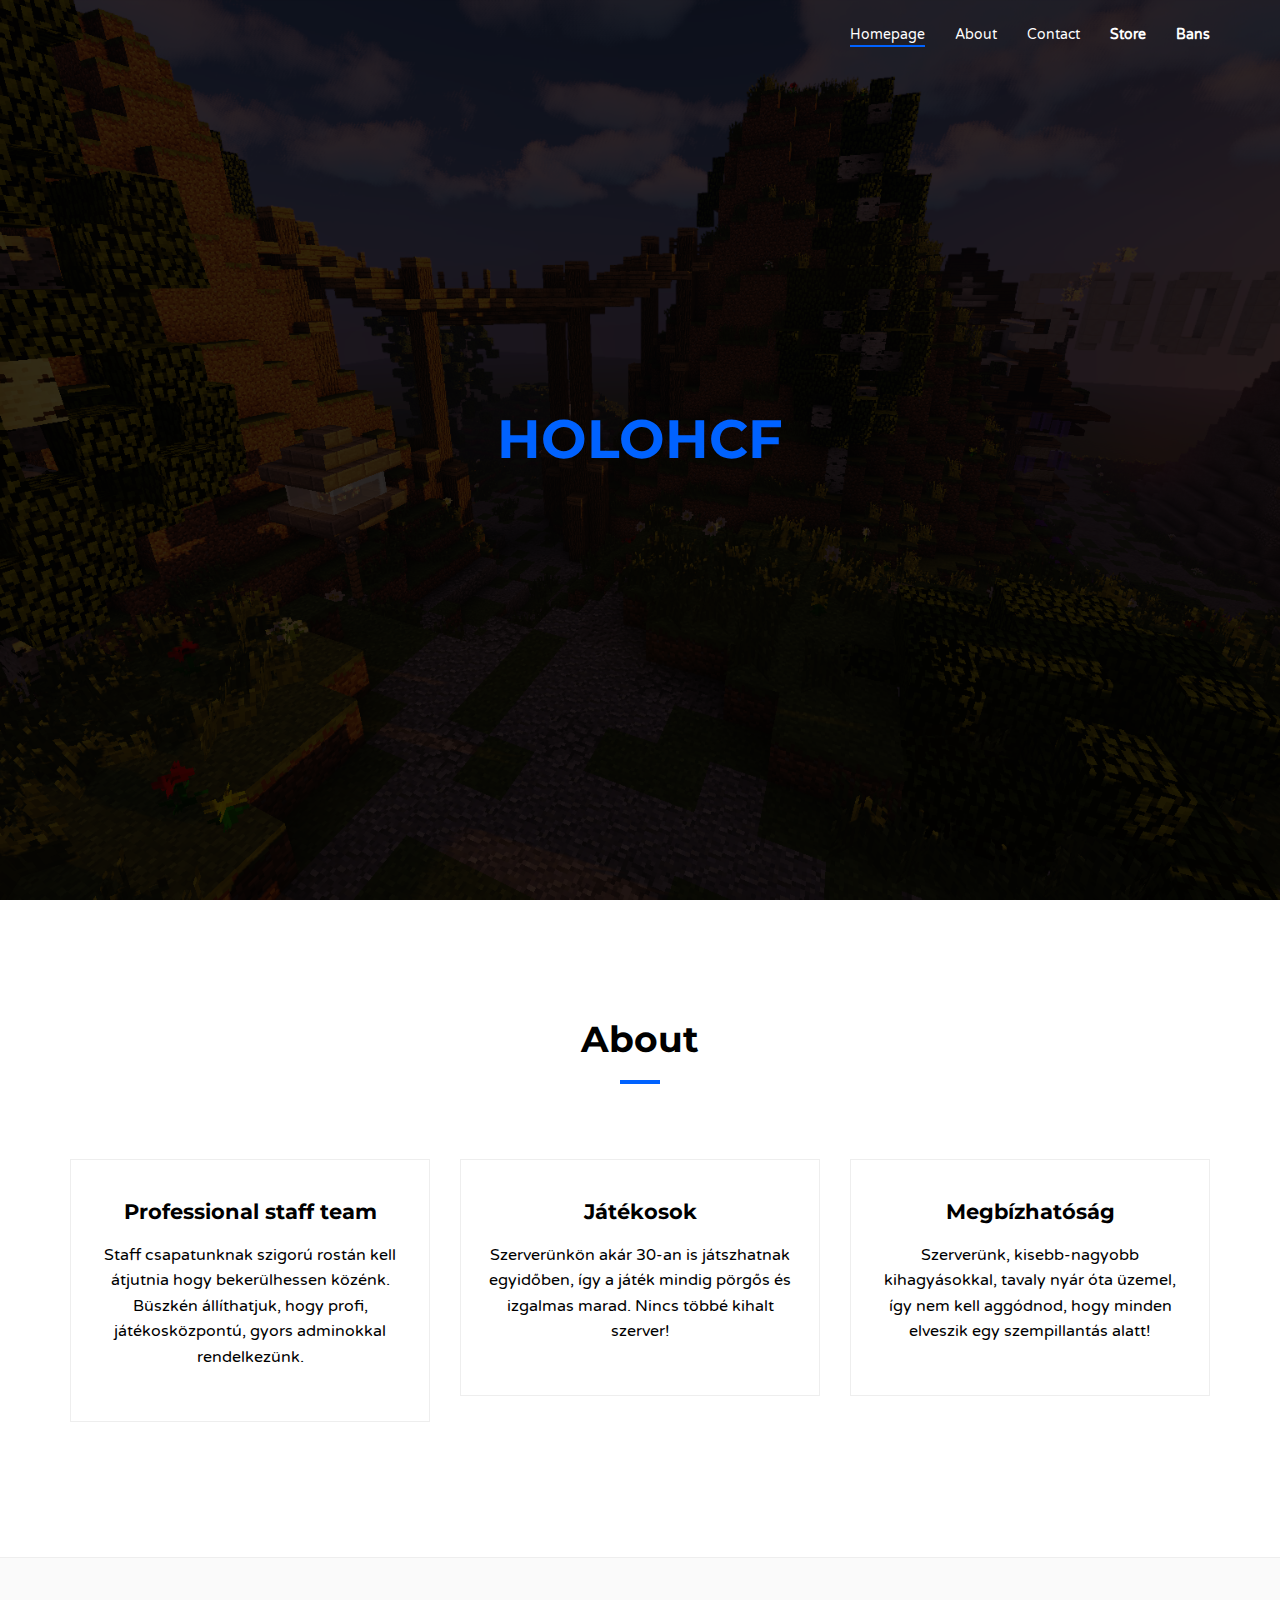
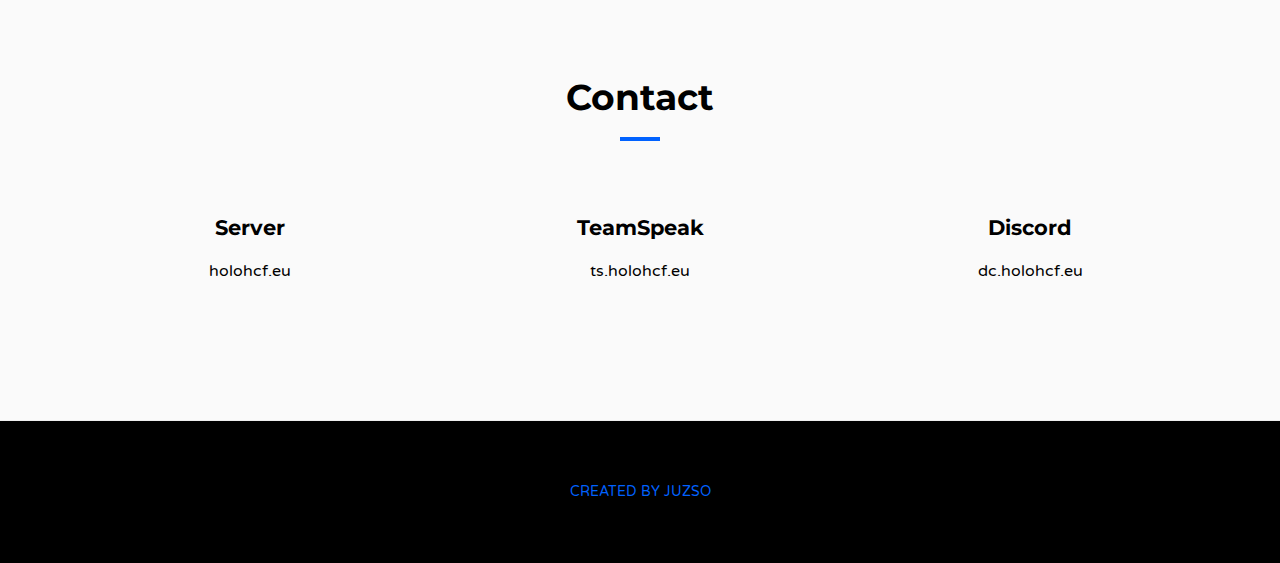
==== index.html @ adc61220 "Add files via upload" ====
<!DOCTYPE html>
<html lang="en">


<head>
	<meta charset="utf-8">
	<meta http-equiv="X-UA-Compatible" content="IE=edge">
	<meta name="viewport" content="width=device-width, initial-scale=1">
	<link rel="icon" href="favicon.png" type="image/x-icon"/>
	<title>HoloHCF | Weboldal</title>
	<link href="https://fonts.googleapis.com/css?family=Montserrat:400,700%7CVarela+Round" rel="stylesheet">
	<link type="text/css" rel="stylesheet" href="css/bootstrap.min.css" />
	<link type="text/css" rel="stylesheet" href="css/owl.carousel.css" />
	<link type="text/css" rel="stylesheet" href="css/owl.theme.default.css" />
	<link type="text/css" rel="stylesheet" href="css/magnific-popup.css" />
	<link rel="stylesheet" href="../use.fontawesome.com/releases/v5.8.1/css/all.css" integrity="sha384-50oBUHEmvpQ+1lW4y57PTFmhCaXp0ML5d60M1M7uH2+nqUivzIebhndOJK28anvf" crossorigin="anonymous">
	<link type="text/css" rel="stylesheet" href="css/style.css" />
</head>
<body>
	<header id="home">
		<div class="bg-img" style="background-image: url('img/background.png');">
			<div class="overlay"></div>
		</div>
		<nav id="nav" class="navbar nav-transparent">
			<div class="container">

				<div class="navbar-header">
					<div class="navbar-brand">
						<a href="https://holohcf.eu">
						</a>
					</div>
					<div class="nav-collapse">
						<span></span>
					</div>
				</div>
				<ul class="main-nav nav navbar-nav navbar-right">
					<li><a href="#home">Homepage</a></li>
					<li><a href="#about">About</a></li>
					<li><a href="#contact">Contact</a></li>
					<li><a href="http://store.holohcf.eu"><b><i class="fas fa-user-alt"></i>Store</b></a></li>
					<li><a href="http://holohcf.eu/bans"><b><i class="fas fa-user-alt"></i>Bans</b></a></li>
				</ul>
			</div>
		</nav>

		<div class="home-wrapper">
			<div class="container">
				<div class="row">
					<div class="col-md-10 col-md-offset-1">
						<div class="home-content">
							<h1><span class="main-color">Holo</span><span class="main-color">HCF</span></h1>
							<p class="white-text">
							</p>
						</div>
					</div>
				</div>
			</div>
		</div>
	</header>
	<div id="about" class="section md-padding">
		<div class="container">
			<div class="row">
				<div class="section-header text-center">
					<h2 class="title">About</h2>
				</div>
				<div class="col-md-4">
					<div class="about">
						<i class="fa fa-user-friends"></i>
						<h3>Professional staff team</h3>
						<p>Staff csapatunknak szigorú rostán kell átjutnia hogy bekerülhessen közénk. Büszkén állíthatjuk, hogy profi, játékosközpontú, gyors adminokkal rendelkezünk.</p>
					</div>
				</div>
				<div class="col-md-4">
					<div class="about">
						<i class="fa fa-city"></i>
						<h3>Játékosok</h3>
						<p>Szerverünkön akár 30-an is játszhatnak egyidőben, így a játék mindig pörgős és izgalmas marad. Nincs többé kihalt szerver!</p>
					</div>
				</div>
				<div class="col-md-4">
					<div class="about">
						<i class="fa fa-history"></i>
						<h3>Megbízhatóság</h3>
						<p>Szerverünk, kisebb-nagyobb kihagyásokkal, tavaly nyár óta üzemel, így nem kell aggódnod, hogy minden elveszik egy szempillantás alatt!</p>
					</div>
				</div>
			</div>
		</div>
	</div>
</div>
	<div id="contact" class="section md-padding bg-grey">
		<div class="container">
			<div class="row">
				<div class="section-header text-center">
					<h2 class="title">Contact</h2>
				</div>
				<div class="col-sm-4">
					<div class="contact">
						<i class="fa fa-server"></i>
						<h3>Server</h3>
						<p>holohcf.eu</p>
					</div>
				</div>
				<div class="col-sm-4">
					<div class="contact">
						<i class="fab fa-discord"></i>
						<h3>TeamSpeak</h3>
						<p>ts.holohcf.eu</p>
					</div>
				</div>
				<div class="col-sm-4">
					<div class="contact">
						<i class="fab fa-discord"></i>
						<h3>Discord</h3>
						<p>dc.holohcf.eu</p>
					</div>
				</div>
			</div>
		</div>
	</div>
	<footer id="footer" class="sm-padding bg-dark">
		<div class="container">
			<div class="row">
				<div class="col-md-12">
					<div class="footer-copyright">
						<p><a href="https://juzso.hu" target="_blank">Created by Juzso</a></p>
					</div>
				</div>
			</div>
		</div>
	</footer>
	</script>
	<script type="text/javascript" src="js/jquery.min.js"></script>
	<script type="text/javascript" src="js/bootstrap.min.js"></script>
	<script type="text/javascript" src="js/owl.carousel.min.js"></script>
	<script type="text/javascript" src="js/jquery.magnific-popup.js"></script>
	<script type="text/javascript" src="js/main.js"></script>
</body>
</html>
---- css/style.css ----
body {
    font-family: 'Varela Round', sans-serif;
    font-size: 16px;
    line-height: 1.6;
    overflow-x: hidden;
    color: #000000;
}

h1, h2, h3, h4, h5, h6 {
    font-family: 'Montserrat', sans-serif;
    font-weight: 700;
    margin-top: 0px;
    margin-bottom: 20px;
    color: #000000;
}

h1 {
    font-size: 54px;
}

h2 {
    font-size: 36px;
}

h3 {
    font-size: 21px;
    text-decoration: none;
}

h4 {
    font-size: 18px;
    margin-top: 20px
}

h5 {
    font-size: 16px;
}

a {
    color: #0062ff;
    text-decoration: none;
    -webkit-transition: 0.1s opacity;
    transition: 0.1s opacity;
}

a:hover, a:focus {
    text-decoration: none;
    outline: none;
    opacity: 0.8;
    color: #0062ff;
}

.main-color {
    color: #0062ff;
}

.white-text {
    color: #FFF;
}


::-moz-selection {
    background-color: #0062ff;
    color: #FFF;
}

::selection {
    background-color: #0062ff;
    color: #FFF;
}

ul, ol {
    margin: 0;
    padding: 0;
    list-style: none
}

/* -- section  -- */

.section {
    position: relative;
}

.md-padding {
    padding-top: 120px;
    padding-bottom: 120px;
}

.sm-padding {
    padding-top: 60px;
    padding-bottom: 60px;
}


/* --  background section  -- */

.bg-grey {
    background-color: #FAFAFA;
    border-top: 1px solid #EEE;
    border-bottom: 1px solid #EEE;
}

.bg-dark {
    background-color: #000000;
}


/* --  background image section  -- */

.bg-img {
    position: absolute;
    left: 0;
    top: 0;
    right: 0;
    bottom: 0;
    z-index: -1;
    background-position: center;
    background-size: cover;
    background-attachment: fixed;
}

.bg-img .overlay {
    position: absolute;
    left: 0;
    top: 0;
    right: 0;
    bottom: 0;
    opacity: .8;
    background: #000000;
}


/* --  section header  -- */

.section-header {
    position: relative;
    margin-bottom: 60px;
}

.title:after {
    content:"";
  	display:block;
  	height:4px;
  	width:40px;
  	background-color: #0062ff;
    margin-top: 20px;
}

.text-center .title:after {
    margin: 20px auto 0px;
}

/* --  Input  -- */

input[type="text"], input[type="email"], input[type="password"], input[type="number"], input[type="date"], input[type="url"], input[type="tel"], textarea {
    height: 40px;
    width: 100%;
    border: none;
	  background: #E8E8E8;
    border-bottom: 2px solid #EEE;
    color: #0062ff;
    padding: 0px 10px;
    opacity: 0.5;
    -webkit-transition: 0.2s border-color, 0.2s opacity;
    transition: 0.2s border-color, 0.2s opacity;
}

textarea {
    padding: 10px 10px;
    min-height: 80px;
    resize: vertical;
}

input[type="text"]:focus, input[type="email"]:focus, input[type="password"]:focus, input[type="number"]:focus, input[type="date"]:focus, input[type="url"]:focus, input[type="tel"]:focus, textarea:focus {
    border-color: #bd261b;
    opacity: 1;
}

/* --  Buttons  -- */

.main-btn, .white-btn, .outline-btn {
    display: inline-block;
    padding: 100px 100px;
    margin: 3px;
    border: 2px solid transparent;
    border-radius: 3px;
    -webkit-transition: 0.2s opacity;
    transition: 0.2s opacity;
}

.main-btn {
    background: #0062ff;
    color: #FFF;
}

.white-btn {
    background: #f44336;
    color: #FFF !important;
    margin: -3px !important;
}

.outline-btn {
    background: transparent;
    color: #0062ff !important;
    border-color: #0062ff;
}

.main-btn:hover, .white-btn:hover, .outline-btn:hover {
    opacity: 0.8;
}

/*------------------------------------*\
	Footer
\*------------------------------------*/

#footer {
    position: relative;
}

.footer-logo {
    text-align: center;
    margin-bottom: 40px;
}

.footer-logo>a>img {
    max-height: 80px;
}

.footer-follow {
    text-align: center;
    margin-bottom: 20px;
}

.footer-follow li {
    display: inline-block;
    margin-right: 10px;
    margin-bottom: 13px;
}

.footer-follow li a {
  display: inline-block;
  width: 50px;
  height: 50px;
  line-height: 50px;
  text-align: center;
  border-radius: 3px;
  background-color: #0062ff;
  color:#FFF;
}

.footer-copyright p {
    text-align: center;
    font-size: 14px;
    text-transform: uppercase;
    margin: 0;
}

/*------------------------------------*\
	Logo
\*------------------------------------*/

.navbar-brand {
    padding: 0;
}

.navbar-brand .logo, .navbar-brand .logo-alt {
    max-height: 100px;
    display: block;
}

#nav:not(.nav-transparent):not(.fixed-nav) .navbar-brand .logo-alt {
	display: none;
}

#nav.nav-transparent:not(.fixed-nav) .navbar-brand .logo {
	display: none;
}

#nav.fixed-nav .navbar-brand .logo-alt {
    display: none;
}

@media only screen and (max-width: 767px) {
    #nav.nav-transparent .navbar-brand .logo-alt {
        display: none !important;
    }
    #nav.nav-transparent .navbar-brand .logo {
        display: block !important;
    }
}


/*------------------------------------*\
	Navigation
\*------------------------------------*/

#nav {
    padding: 10px 0px;
    background: #FFF;
    -webkit-transition: 0.2s padding;
    transition: 0.2s padding;
    z-index: 999;
}

#nav.navbar {
    border: none;
    border-radius: 0;
    margin-bottom: 0px;
}

#nav.fixed-nav {
    position: fixed;
    left: 0;
    right: 0;
    padding: 0px 0px;
    background-color: #FFF !important;
    border-bottom: 1px solid #EEE;
}

#nav.nav-transparent {
    background: transparent;
}


/* -- default nav -- */

@media only screen and (min-width: 768px) {
    .main-nav li {
        padding: 0px 15px;
    }
    .main-nav li a {
        font-size: 14px;
        -webkit-transition: 0.2s color;
        transition: 0.2s color;
    }
    .main-nav>li>a {
        color: #000000;
        padding: 15px 0px;
    }
    #nav.nav-transparent:not(.fixed-nav) .main-nav>li>a {
        color: #fff;
    }
    .main-nav>li>a:hover, .main-nav>li>a:focus, .main-nav>li.active>a {
        background: transparent;
        color: #0062ff;
    }
    .main-nav>li>a:after {
        content: "";
        display: block;
        background-color: #0062ff;
        height: 2px;
        width: 0%;
        -webkit-transition: 0.2s width;
        transition: 0.2s width;
    }
    .main-nav>li>a:hover:after, .main-nav>li.active>a:after {
        width: 100%;
    }
    /* dropdown */
    .has-dropdown {
        position: relative;
    }
    .has-dropdown>a:before {
        font-family: 'FontAwesome';
        content: "\f054";
        font-size: 6px;
        margin-left: 6px;
        float: right;
        -webkit-transform: rotate(90deg);
        -ms-transform: rotate(90deg);
        transform: rotate(90deg);
        -webkit-transition: 0.2s transform;
        transition: 0.2s transform;
    }
    .dropdown {
        position: absolute;
        right: -50%;
        top: 0;
        background-color: #0062ff;
        width: 200px;
        -webkit-box-shadow: 0px 5px 5px -5px rgba(53, 64, 82, 0.2);
        box-shadow: 0px 5px 5px -5px rgba(53, 64, 82, 0.2);
        -webkit-transform: translateY(15px) translateX(50%);
        -ms-transform: translateY(15px) translateX(50%);
        transform: translateY(15px) translateX(50%);
        opacity: 0;
        visibility: hidden;
        -webkit-transition: 0.2s all;
        transition: 0.2s all;
    }
    .main-nav>.has-dropdown>.dropdown {
        top: 100%;
        right: 50%;
    }
    .main-nav>.has-dropdown>.dropdown .dropdown.dropdown-left {
        right: 150%;
    }
    .dropdown li a {
        display: block;
        color: #FFF;
        border-top: 1px solid rgb(0, 0, 0);
        padding: 10px 0px;
    }
    .dropdown li:nth-child(1) a {
        border-top: none;
    }
    .has-dropdown:hover>.dropdown {
        opacity: 1;
        visibility: visible;
        -webkit-transform: translateY(0px) translateX(50%);
        -ms-transform: translateY(0px) translateX(50%);
        transform: translateY(0px) translateX(50%);
    }
    .has-dropdown:hover>a:before {
        -webkit-transform: rotate(0deg);
        -ms-transform: rotate(0deg);
        transform: rotate(0deg);
    }
    .nav-collapse {
        display: none;
    }
}


/* -- mobile nav -- */

@media only screen and (max-width: 767px) {
    #nav {
        padding: 0px 0px;
    }
    #nav.nav-transparent {
        background: #FFF;
    }
    .main-nav {
        position: fixed;
        right: 0;
        height: calc(100vh - 80px);
        -webkit-box-shadow: 0px 80px 0px 0px #000000;
        box-shadow: 0px 80px 0px 0px #000000;
        max-width: 250px;
        width: 0%;
        -webkit-transform: translateX(100%);
        -ms-transform: translateX(100%);
        transform: translateX(100%);
        margin: 0;
        overflow-y: auto;
        background: #000000;
        -webkit-transition: 0.2s all;
        transition: 0.2s all;
    }
    #nav.open .main-nav {
        -webkit-transform: translateX(0%);
        -ms-transform: translateX(0%);
        transform: translateX(0%);
        width: 100%;
    }
    .main-nav li {
        border-top: 1px solid rgba(250, 250, 250, 0.1);
    }
    .main-nav li a {
        display: block;
        color: #FFF;
        -webkit-transition: 0.2s all;
        transition: 0.2s all;
    }
    .main-nav>li.active {
        border-left: 6px solid #0062ff;
    }
    .main-nav li a:hover, .main-nav li a:focus {
        background-color: #0062ff;
        color: #FFF;
        opacity: 1;
    }
    .has-dropdown>a:after {
        content: "\f054";
        font-family: 'FontAwesome';
        float: right;
        -webkit-transition: 0.2s -webkit-transform;
        transition: 0.2s -webkit-transform;
        transition: 0.2s transform;
        transition: 0.2s transform, 0.2s -webkit-transform;
    }
    .dropdown {
        opacity: 0;
        visibility: hidden;
        height: 0;
        background: rgb(0, 0, 0);
    }
    .dropdown li a {
        padding: 6px 10px;
    }
    .has-dropdown.open-drop>a:after {
        -webkit-transform: rotate(90deg);
        -ms-transform: rotate(90deg);
        transform: rotate(90deg);
    }
    .has-dropdown.open-drop>.dropdown {
        opacity: 1;
        visibility: visible;
        height: auto;
        -webkit-transition: 0.2s all;
        transition: 0.2s all;
    }
}


/* -- nav btn collapse -- */

.nav-collapse {
    position: relative;
    float: right;
    width: 40px;
    height: 40px;
    margin-top: 5px;
    margin-right: 5px;
    cursor: pointer;
    z-index: 99999;
}

.nav-collapse span {
    display: block;
    -webkit-transform: translate(-50%, -50%);
    -ms-transform: translate(-50%, -50%);
    transform: translate(-50%, -50%);
    position: absolute;
    top: 50%;
    left: 50%;
    width: 25px;
}

.nav-collapse span:before, .nav-collapse span:after {
    content: "";
    display: block;
}

.nav-collapse span, .nav-collapse span:before, .nav-collapse span:after {
    height: 4px;
    background: #000000;
    -webkit-transition: 0.2s all;
    transition: 0.2s all;
}

.nav-collapse span:before {
    -webkit-transform: translate(0%, 10px);
    -ms-transform: translate(0%, 10px);
    transform: translate(0%, 10px);
}

.nav-collapse span:after {
    -webkit-transform: translate(0%, -14px);
    -ms-transform: translate(0%, -14px);
    transform: translate(0%, -14px);
}

#nav.open .nav-collapse span {
    background: transparent;
}

#nav.open .nav-collapse span:before {
    -webkit-transform: translateY(0px) rotate(-135deg);
    -ms-transform: translateY(0px) rotate(-135deg);
    transform: translateY(0px) rotate(-135deg);
}

#nav.open .nav-collapse span:after {
    -webkit-transform: translateY(-4px) rotate(135deg);
    -ms-transform: translateY(-4px) rotate(135deg);
    transform: translateY(-4px) rotate(135deg);
}


/*------------------------------------*\
	Header
\*------------------------------------*/

header {
    position: relative;
}

#home {
    height: 100vh;
}

#home .home-wrapper {
    position: absolute;
    left: 0px;
    right: 0px;
    top: 50%;
    -webkit-transform: translateY(-50%);
    -ms-transform: translateY(-50%);
    transform: translateY(-50%);
    text-align: center;
}

.home-content h1 {
  text-transform: uppercase;
}
.home-content button {
  margin-top: 20px;
}

.header-wrapper h2 {
    display: inline-block;
    margin-bottom: 0px;
}

.header-wrapper .breadcrumb {
    float: right;
    background: transparent;
    margin-bottom: 0px;
}

.header-wrapper .breadcrumb .breadcrumb-item.active {
    color: #ffffff;
}

.breadcrumb>li+li:before {
    color: #ffffff;
}


/*------------------------------------*\
	About
\*------------------------------------*/

.about {
    position: relative;
    text-align: center;
    padding: 40px 20px;
    border: 1px solid #EEE;
    margin: 15px 0px;
}

.about i {
    font-size: 36px;
    color: #0062ff;
    margin-bottom: 20px;
}

.about:after {
    content: "";
    background-color: #0062ff;
    position: absolute;
    left: 0;
    top: 0;
    bottom: 0;
    width: 0%;
    z-index: -1;
    -webkit-transition: 0.2s width;
    transition: 0.2s width;
}

.about:hover:after {
    width: 100%;
}

.about h3 {
    -webkit-transition: 0.2s color;
    transition: 0.2s color;
}

.about:hover h3 {
    color: #fff;
}

/*------------------------------------*\
	Pricing
\*------------------------------------*/

.pricing {
    position: relative;
    text-align: center;
    border: 1px solid #EEE;
    background-color: #FFF;
    z-index: 11;
    margin: 15px 0px;
}

.pricing::after {
    content: "";
    background-color: #000000;
    position: absolute;
    left: 0;
    right: 0;
    top: 0;
    height: 0%;
    z-index: -1;
    -webkit-transition: 0.2s height;
    transition: 0.2s height;
}

.pricing:hover:after {
    height: 100%;
}

.pricing .price-head {
    position: relative;
    margin-bottom: 20px;
}

.pricing .price-title {
    display: block;
    padding: 40px 0px 20px;
    text-transform: uppercase;
    -webkit-transition: 0.2s color;
    transition: 0.2s color;
    font-size: 20px;
    color: #000000;
    font-weight: bold
}

.pricing:hover .price-title {
    color: #0062ff;
}

.pricing .price {
    position: relative;
    width: 140px;
    height: 140px;
    line-height: 140px;
    text-align: center;
    margin: auto;
    border-radius: 50%;
    border: 2px solid #0062ff;
    font-size: 80px;
    color: #000000
}

.pricing .price h3 {
  font-size: 42px;
  margin: 0px;
  -webkit-transition: 0.2s color;
  transition: 0.2s color;
  -webkit-transform: translateY(-50%);
      -ms-transform: translateY(-50%);
          transform: translateY(-50%);
  top: 50%;
  position: absolute;
  left: 0;
  right: 0;
}

.pricing:hover .price {
    color: #fff;
}

.pricing:hover h3 {
    color: #fff;
}

.pricing:hover h5 {
    color: #fff;
}


.pricing:hover p {
    color: #fff;
}

.pricing p {
    color: #000000;
}

.red-notice p {
    color: #cc0000 !important
}

.pricing .price-btn {
    padding-top: 20px;
    padding-bottom: 40px;
}

/*------------------------------------*\
	Owl theme
\*------------------------------------*/

/* -- dots -- */

.owl-theme .owl-dots .owl-dot span {
    border: none;
    background: #EEE;
    -webkit-transition: 0.2s all;
    transition: 0.2s all;
}

.owl-theme .owl-dots .owl-dot:hover span {
    background: #0062ff;
}
.owl-theme .owl-dots .owl-dot.active span {
	  background: #0062ff;
	  width:20px;
}

/* -- nav -- */

.owl-theme .owl-nav {
    opacity: 0;
    -webkit-transition: 0.2s opacity;
    transition: 0.2s opacity;
}

.owl-theme:hover .owl-nav {
    opacity: 1;
}

.owl-theme .owl-nav [class*='owl-'] {
    position: absolute;
    top: 50%;
    -webkit-transform: translateY(-50%);
        -ms-transform: translateY(-50%);
            transform: translateY(-50%);
    background: #0062ff;
    color: #FFF;
  	padding: 0px;
  	width: 50px;
  	height: 50px;
  	border-radius:3px;
  	line-height: 50px;
  	margin: 0;
}

.owl-theme .owl-prev {
    left: 0px;
}

.owl-theme .owl-next {
    right: 0px;
}

.owl-theme .owl-nav [class*='owl-']:hover {
    opacity: 0.8;
    background: #0062ff;
}


/*------------------------------------*\
	Back to top
\*------------------------------------*/

#back-to-top {
  	display:none;
  	position: fixed;
  	bottom: 20px;
  	right: 20px;
  	width: 50px;
  	height: 50px;
  	line-height: 50px;
  	text-align: center;
  	background: #0062ff;
  	border-radius:3px;
  	color: #FFF;
  	z-index: 9999;
    -webkit-transition: 0.2s opacity;
    transition: 0.2s opacity;
  	cursor: pointer;
}

#back-to-top:after {
    content: "\f062";
    font-family: 'Font Awesome\ 5 Free';
    font-weight: 900;
}

#back-to-top:hover {
    opacity: 0.8;
}



.contact {
    margin: 15px 0px;
    text-align: center;
}

.contact i {
    font-size: 36px;
    color: #000000;
    margin-bottom: 20px;
}

/*------------------------------------*\
	Preloader
\*------------------------------------*/


.loader-wrapper {
    width: 100%;
    height: 100%;
    position: absolute;
    top: 0;
    left: 0;
    background-color: #000000;
    display:flex;
    justify-content: center;
    align-items: center;
  }
  .loader {
    display: inline-block;
    width: 30px;
    height: 30px;
    position: relative;
    border: 4px solid #Fff;
    animation: loader 2s infinite ease;
  }
  .loader-inner {
    vertical-align: top;
    display: inline-block;
    width: 100%;
    background-color: #fff;
    animation: loader-inner 2s infinite ease-in;
  }
  @keyframes loader {
    0% { transform: rotate(0deg);}
    25% { transform: rotate(180deg);}
    50% { transform: rotate(180deg);}
    75% { transform: rotate(360deg);}
    100% { transform: rotate(360deg);}
  }
  @keyframes loader-inner {
    0% { height: 0%;}
    25% { height: 0%;}
    50% { height: 100%;}
    75% { height: 100%;}
    100% { height: 0%;}
  }
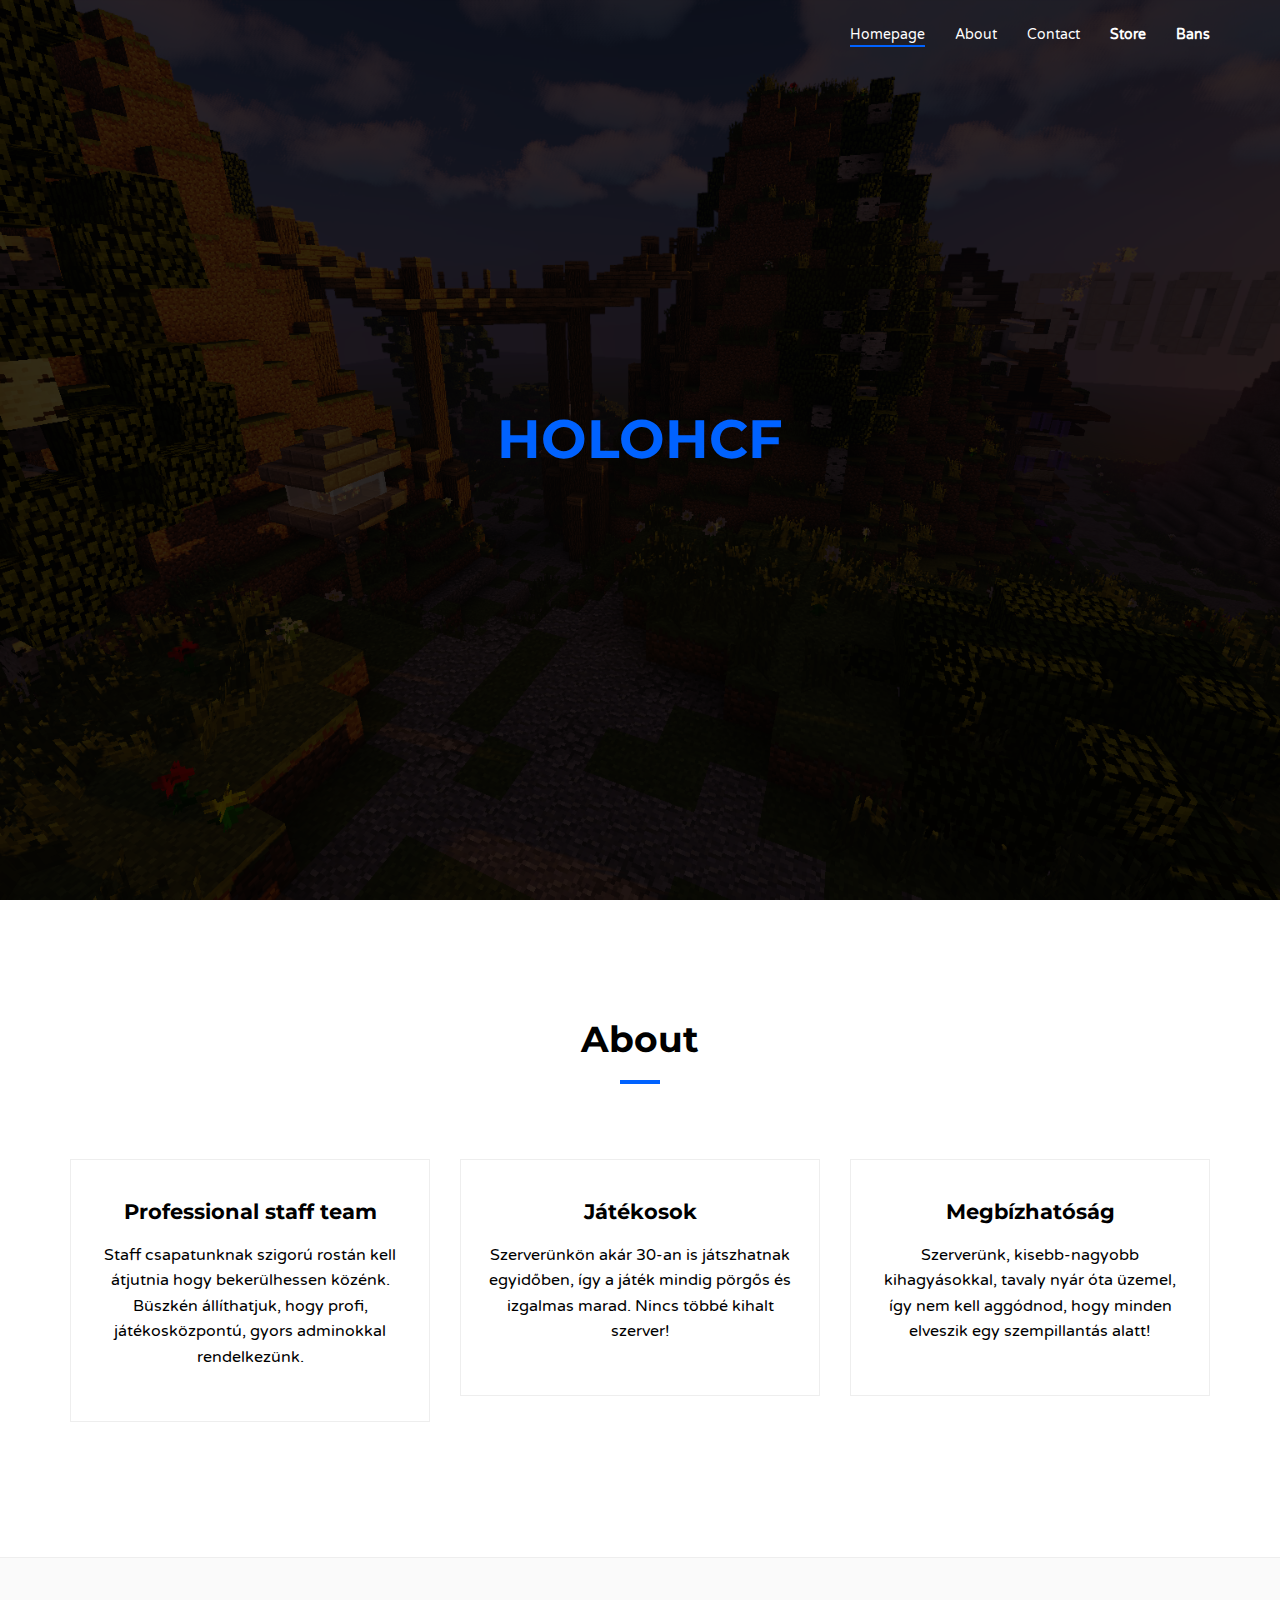
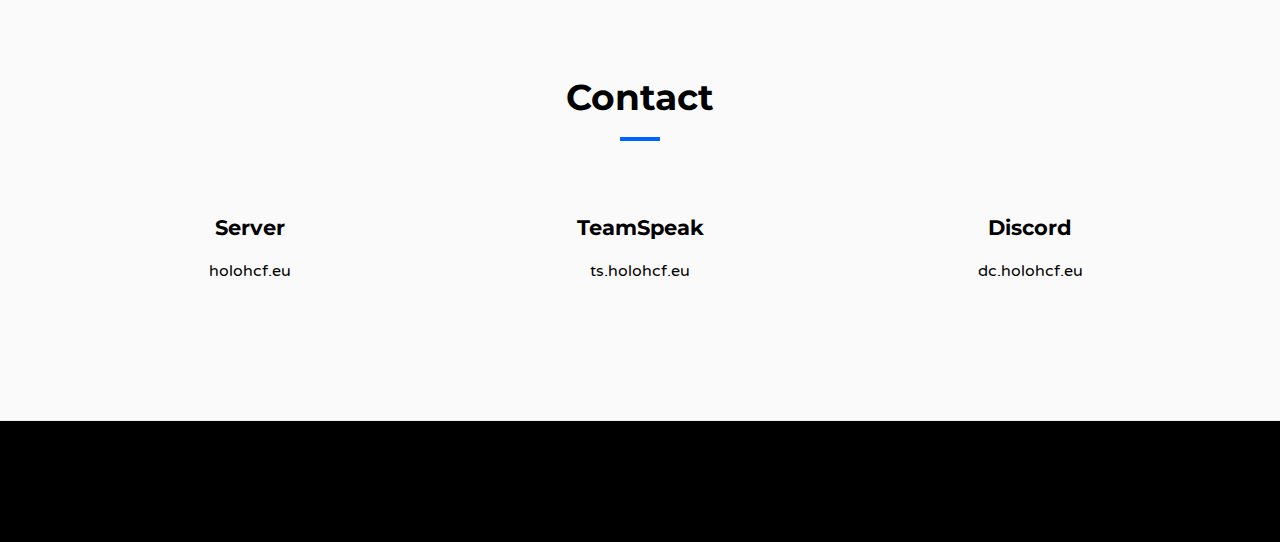
==== commit b83dde93: "Update index.html" ====
--- a/index.html
+++ b/index.html
@@ -123,7 +123,7 @@
 			<div class="row">
 				<div class="col-md-12">
 					<div class="footer-copyright">
-						<p><a href="https://juzso.hu" target="_blank">Created by Juzso</a></p>
+						<p><a href="" target="_blank"></a></p>
 					</div>
 				</div>
 			</div>
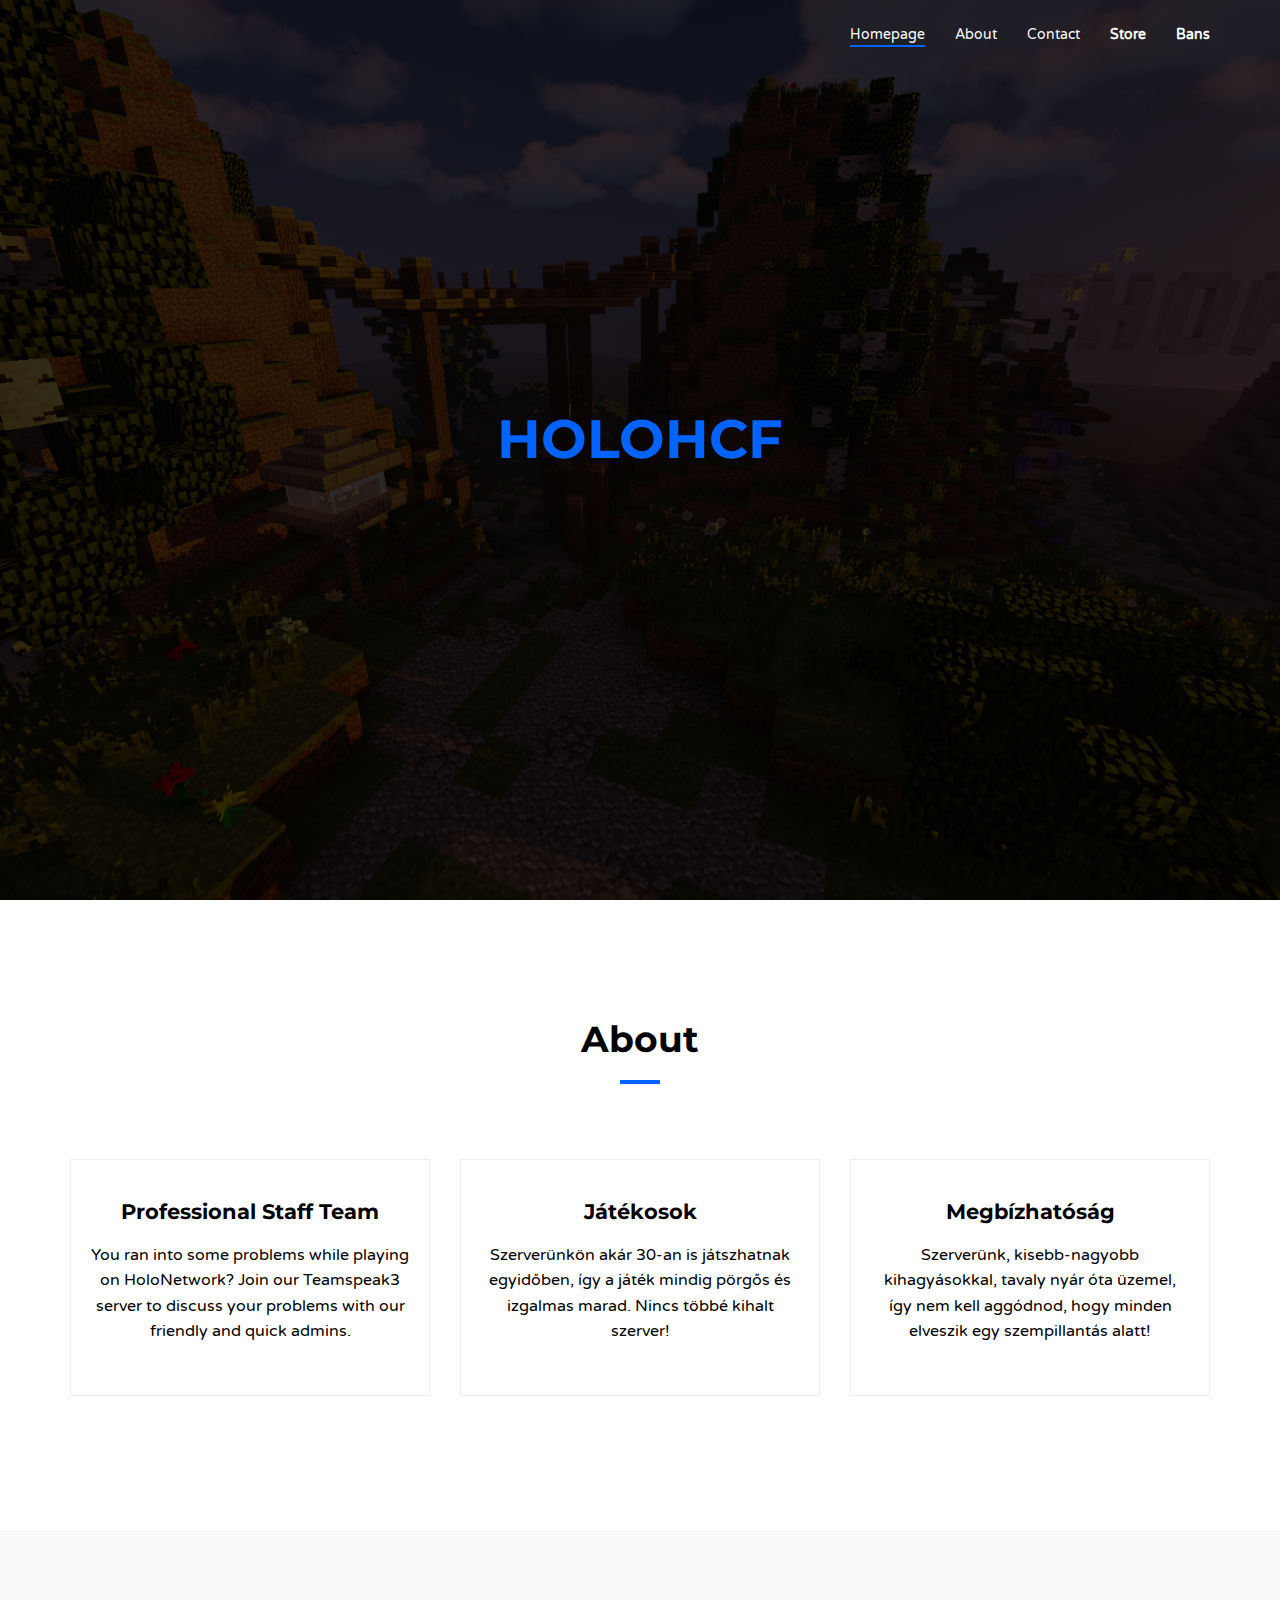
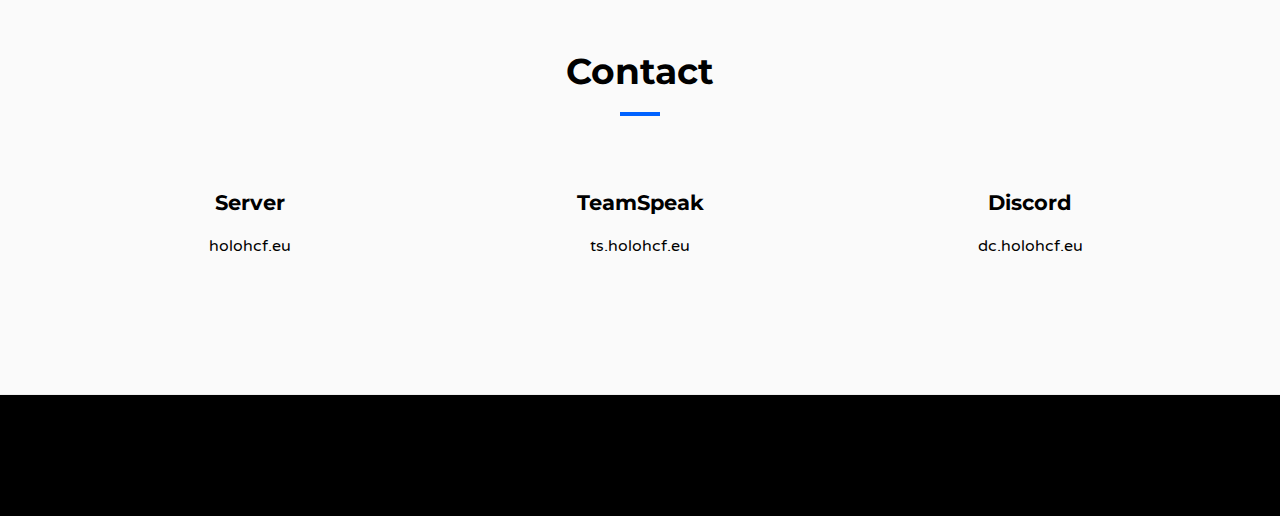
==== commit fa0bb43e: "Update index.html" ====
--- a/index.html
+++ b/index.html
@@ -66,8 +66,8 @@
 				<div class="col-md-4">
 					<div class="about">
 						<i class="fa fa-user-friends"></i>
-						<h3>Professional staff team</h3>
-						<p>Staff csapatunknak szigorú rostán kell átjutnia hogy bekerülhessen közénk. Büszkén állíthatjuk, hogy profi, játékosközpontú, gyors adminokkal rendelkezünk.</p>
+						<h3>Professional Staff Team</h3>
+						<p>You ran into some problems while playing on HoloNetwork? Join our Teamspeak3 server to discuss your problems with our friendly and quick admins.</p>
 					</div>
 				</div>
 				<div class="col-md-4">
@@ -123,7 +123,6 @@
 			<div class="row">
 				<div class="col-md-12">
 					<div class="footer-copyright">
-						<p><a href="" target="_blank"></a></p>
 					</div>
 				</div>
 			</div>
